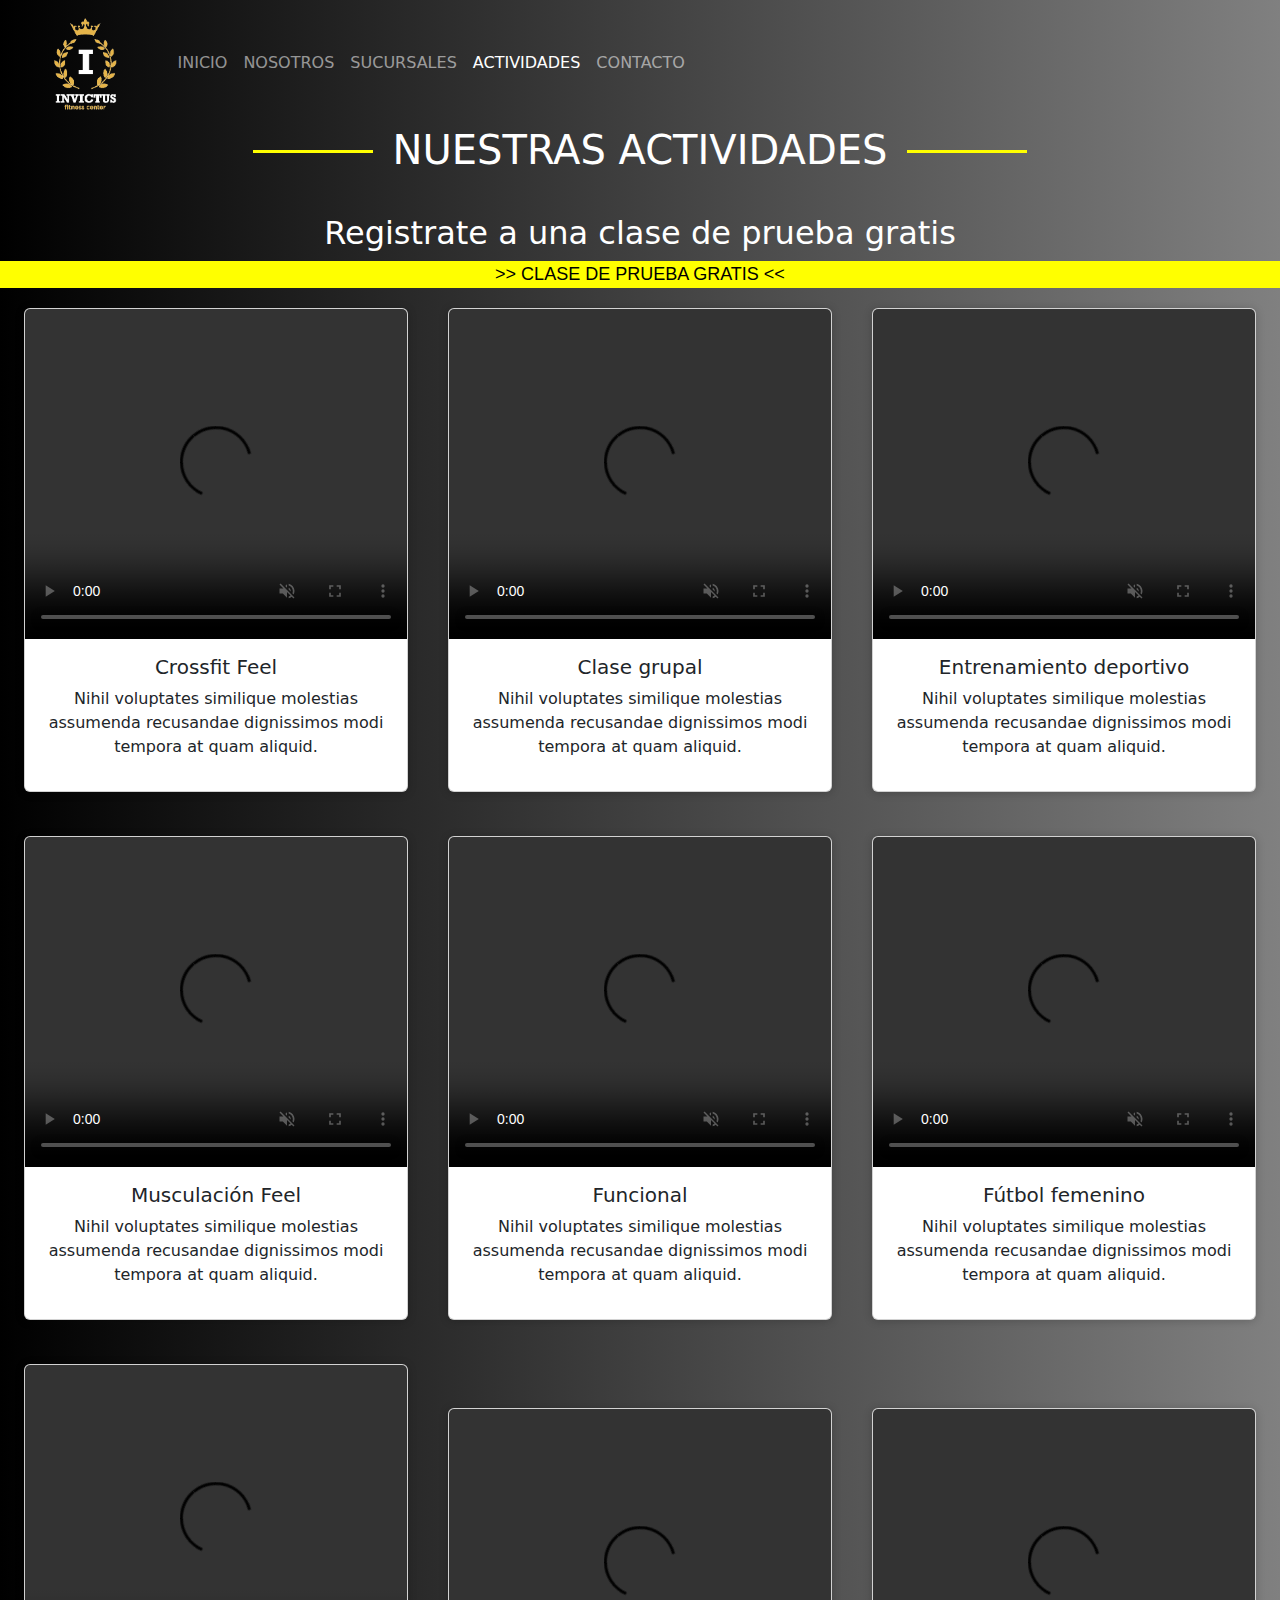
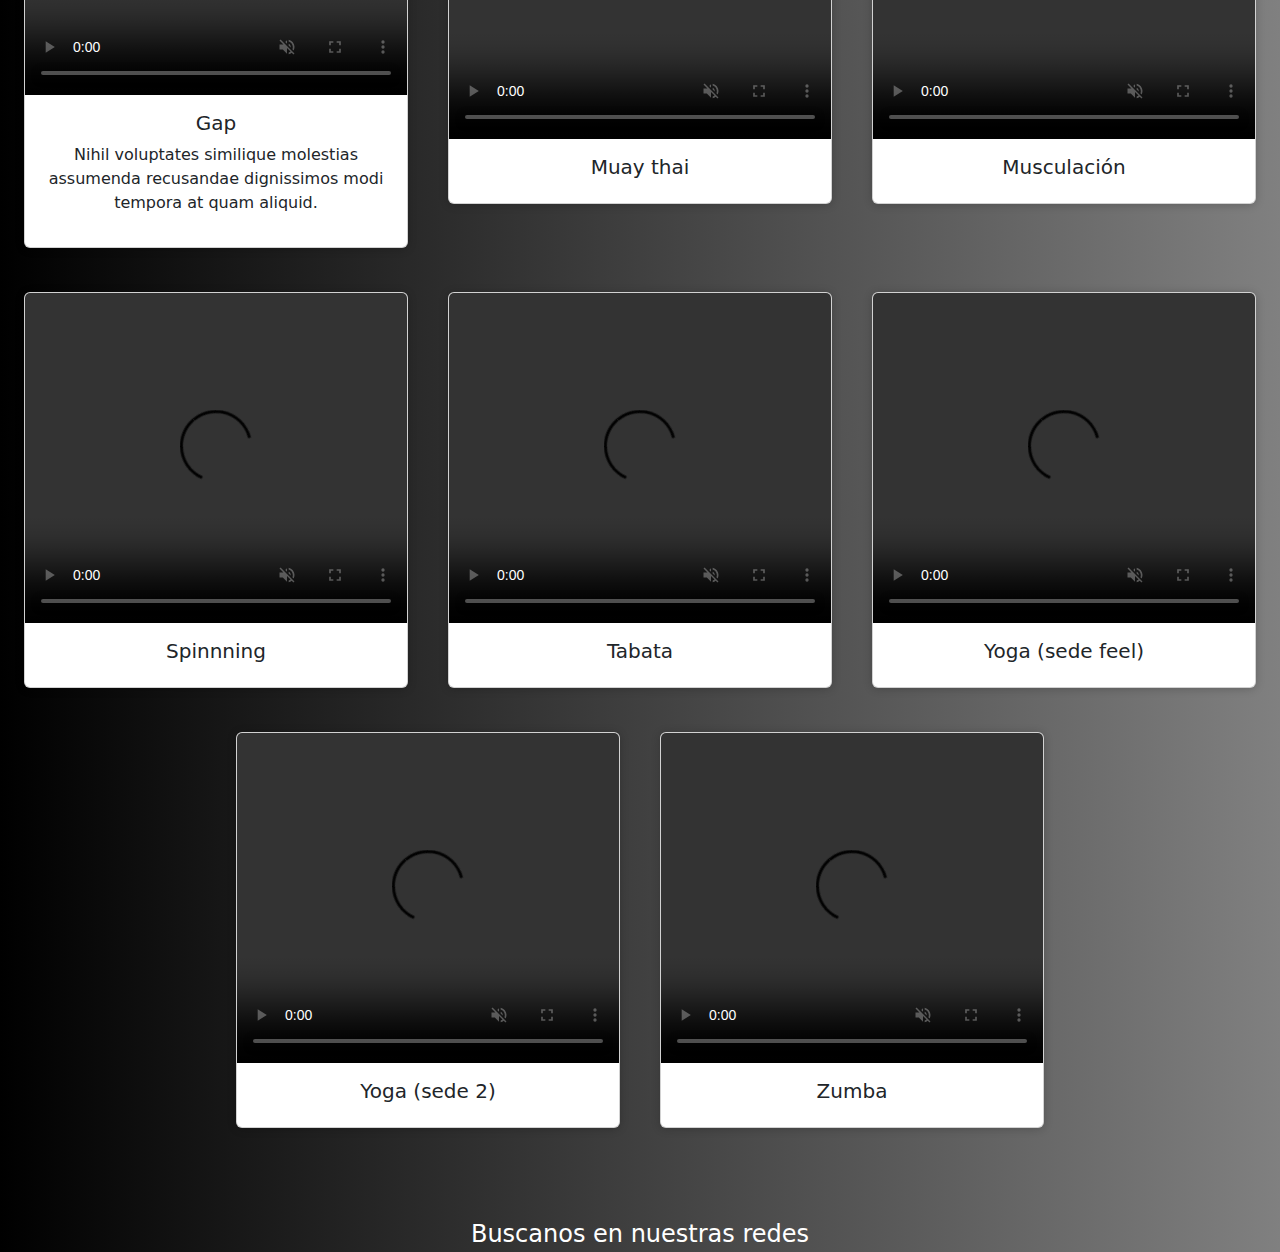
==== actividades.html @ 838e26a7 "prueba" ====
<!DOCTYPE html>
<html lang="en">
  <head>
    <meta charset="UTF-8" />
    <meta http-equiv="X-UA-Compatible" content="IE=edge" />
    <meta name="viewport" content="width=device-width, initial-scale=1.0" />
    <title>Document</title>
    <link
      rel="stylesheet"
      href="https://cdn.jsdelivr.net/npm/bootstrap@5.2.2/dist/css/bootstrap.min.css"
    />
    <link
      rel="stylesheet"
      href="https://cdnjs.cloudflare.com/ajax/libs/font-awesome/6.2.0/css/all.min.css"
      integrity="sha512-xh6O/CkQoPOWDdYTDqeRdPCVd1SpvCA9XXcUnZS2FmJNp1coAFzvtCN9BmamE+4aHK8yyUHUSCcJHgXloTyT2A=="
      crossorigin="anonymous"
      referrerpolicy="no-referrer"
    />
    <link rel="stylesheet" href="css/style.css" />
    <link
      rel="shortcut icon"
      href="IMAGENES/ProgramadorFitness.png"
      type="image/x-icon"
    />
  </head>
  <header>
    <nav class="navbar navbar-expand-lg navbar-dark menu">
      <div class="container-fluid">
        <a class="navbar-brand" href="index.html">
          <img src="./imagenes/invictus-png.png" height="100px" alt="Inicio" />
        </a>
        <button
          class="navbar-toggler"
          type="button"
          data-bs-toggle="collapse"
          data-bs-target="#navbarText"
          aria-controls="navbarText"
          aria-expanded="false"
          aria-label="Toggle navigation"
        >
          <span class="navbar-toggler-icon"></span>
        </button>
        <div class="collapse navbar-collapse" id="navbarText">
          <ul class="navbar-nav me-auto mb-2 mb-lg-0 color:">
            <li><a class="nav-link" href="index.html">INICIO</a></li>
            <li><a class="nav-link" href="nosotros.html">NOSOTROS</a></li>
            <li><a class="nav-link" href="sucursales.html">SUCURSALES</a></li>
            <li><a class="nav-link active" href="actividades.html">ACTIVIDADES</a></li>
            <li><a class="nav-link" href="contacto.html">CONTACTO</a></li>
          </ul>
        </div>
      </div>
    </nav>
  </header>
  <body class="body-actividades">
    <h1 class="titulo-actividades">NUESTRAS ACTIVIDADES</h1>
    <h2 class="subtitulo-actividades">
      Registrate a una clase de prueba gratis
    </h2>
    <div class="buttonActContainer">
      <button class="buttonAct">
        <a href="//accesogym.com.ar/invictus/registrarse.php" class="button">
          >> CLASE DE PRUEBA GRATIS <<
        </a>
      </button>
    </div>
    <!-- <div
      id="carouselExampleCaptions"
      class="carousel slide"
      data-bs-ride="false"
    >
      <div class="carousel-indicators">
        <button
          type="button"
          data-bs-target="#carouselExampleCaptions"
          data-bs-slide-to="0"
          class="active"
          aria-current="true"
          aria-label="Slide 1"
        ></button>
        <button
          type="button"
          data-bs-target="#carouselExampleCaptions"
          data-bs-slide-to="1"
          aria-label="Slide 2"
        ></button>
        <button
          type="button"
          data-bs-target="#carouselExampleCaptions"
          data-bs-slide-to="2"
          aria-label="Slide 3"
        ></button>
      </div>
      <div class="carousel-inner">
        <div class="carousel-item active">
          <img src="imagenes/Slider1.jpeg" class="d-block w-100" alt="..." />
          <div class="carousel-caption d-none d-md-block">
            <h3>Musculacion</h3>
            <p class="subtitutloCarrusel">
              Contamos con el mas amplio equipamiento para tus entrenamientos
            </p>
          </div>
        </div>
        <div class="carousel-item">
          <img src="imagenes/Slider2.jpeg" class="d-block w-100" alt="..." />
          <div class="carousel-caption d-none d-md-block">
            <h3>Funcional Grupal y Entrenamientos Personalizados</h3>
            <p class="subtitutloCarrusel">
              En nuestras vas a encontrar multiples actividades adaptables a
              cualquier edad y objetivo
            </p>
          </div>
        </div>
        <div class="carousel-item">
          <img src="imagenes/Slider4.jpeg" class="d-block w-100" alt="..." />
          <div class="carousel-caption d-none d-md-block">
            <h3>Crossfit</h3>
            <p class="subtitutloCarrusel">
              Contamos con una sede exclusiva la cual esta equipada con todo lo
              que necesitas para tus entrenamientos
            </p>
          </div>
        </div>
      </div>
      <button
        class="carousel-control-prev"
        type="button"
        data-bs-target="#carouselExampleCaptions"
        data-bs-slide="prev"
      >
        <span class="carousel-control-prev-icon" aria-hidden="true"></span>
        <span class="visually-hidden">Previous</span>
      </button>
      <button
        class="carousel-control-next"
        type="button"
        data-bs-target="#carouselExampleCaptions"
        data-bs-slide="next"
      >
        <span class="carousel-control-next-icon" aria-hidden="true"></span>
        <span class="visually-hidden">Next</span>
      </button>
    </div> -->
    <div class="container-sucursales">
      <div class="col-lg-4 col-md-12 mb-4 containerCard">
        <div class="card">
            <video
            src="./videos/CROSSFIT FEEL.mp4"
            style="width: 100%; height: 330px; object-fit: cover;"
            controls
            muted
          ></video>
          <div class="card-body">
            <h5 class="card-title">Crossfit Feel</h5>
            <p>Nihil voluptates similique molestias assumenda recusandae dignissimos modi tempora at quam aliquid.</p>
          </div>
        </div>
      </div>
      <div class="col-lg-4 col-md-12 mb-4 containerCard">
        <div class="card">
            <video
            src="./videos/CLASE GRUPAL .mov"
            style="width: 100%; height: 330px; object-fit: cover;"
            controls
            muted
          ></video>
          <div class="card-body">
            <h5 class="card-title">Clase grupal</h5>
            <p>Nihil voluptates similique molestias assumenda recusandae dignissimos modi tempora at quam aliquid.</p>
          </div>
        </div>
      </div>
      <div class="col-lg-4 col-md-12 mb-4 containerCard">
        <div class="card">
            <video
            src="./videos/ENTRENAMIENTO DEPORTIVO .MOV"
            style="width: 100%; height: 330px; object-fit: cover;"
            controls
            muted
          ></video>
          <div class="card-body">
            <h5 class="card-title">Entrenamiento deportivo</h5>
            <p>Nihil voluptates similique molestias assumenda recusandae dignissimos modi tempora at quam aliquid.</p>
          </div>
        </div>
      </div>
      <div class="col-lg-4 col-md-12 mb-4 containerCard">
        <div class="card">
            <video
            src="./videos/FEEL.mp4"
            style="width: 100%; height: 330px; object-fit: cover;"
            controls
            muted
          ></video>
          <div class="card-body">
            <h5 class="card-title">Musculación Feel</h5>
            <p>Nihil voluptates similique molestias assumenda recusandae dignissimos modi tempora at quam aliquid.</p>
          </div>
        </div>
      </div>
      <div class="col-lg-4 col-md-12 mb-4 containerCard">
        <div class="card">
            <video
            src="./videos/FUNCIONAL .mov"
            style="width: 100%; height: 330px; object-fit: cover;"
            controls
            muted
          ></video>
          <div class="card-body">
            <h5 class="card-title">Funcional</h5>
            <p>Nihil voluptates similique molestias assumenda recusandae dignissimos modi tempora at quam aliquid.</p>
          </div>
        </div>
      </div>
      <div class="col-lg-4 col-md-12 mb-4 containerCard">
        <div class="card">
            <video
            src="./videos/FÚTBOL FEMENINO .MOV"
            style="width: 100%; height: 330px; object-fit: cover;"
            controls
            muted
          ></video>
          <div class="card-body">
            <h5 class="card-title">Fútbol femenino</h5>
            <p>Nihil voluptates similique molestias assumenda recusandae dignissimos modi tempora at quam aliquid.</p>
          </div>
        </div>
      </div>
      <div class="col-lg-4 col-md-12 mb-4 containerCard">
        <div class="card">
            <video
            src="./videos/GAP.mov"
            style="width: 100%; height: 330px; object-fit: cover;"
            controls
            muted
          ></video>
          <div class="card-body">
            <h5 class="card-title">Gap</h5>
            <p>Nihil voluptates similique molestias assumenda recusandae dignissimos modi tempora at quam aliquid.</p>
          </div>
        </div>
      </div>
      <div class="col-lg-4 col-md-12 mb-4 containerCard">
        <div class="card">
            <video
            src="./videos/MUAY THAI.mov"
            style="width: 100%; height: 330px; object-fit: cover;"
            controls
            muted
          ></video>
          <div class="card-body">
            <h5 class="card-title">Muay thai</h5>
          </div>
        </div>
      </div>
      <div class="col-lg-4 col-md-12 mb-4 containerCard">
        <div class="card">
            <video
            src="./videos/MUSCULACIÓN .mov"
            style="width: 100%; height: 330px; object-fit: cover;"
            controls
            muted
          ></video>
          <div class="card-body">
            <h5 class="card-title">Musculación</h5>
          </div>
        </div>
      </div>
      <div class="col-lg-4 col-md-12 mb-4 containerCard">
        <div class="card">
            <video
            src="./videos/SPINNING.mov"
            style="width: 100%; height: 330px; object-fit: cover;"
            controls
            muted
          ></video>
          <div class="card-body">
            <h5 class="card-title">Spinnning</h5>
          </div>
        </div>
      </div>
      <div class="col-lg-4 col-md-12 mb-4 containerCard">
        <div class="card">
            <video
            src="./videos/TABATA.mov"
            style="width: 100%; height: 330px; object-fit: cover;"
            controls
            muted
          ></video>
          <div class="card-body">
            <h5 class="card-title">Tabata</h5>
          </div>
        </div>
      </div>
      <div class="col-lg-4 col-md-12 mb-4 containerCard">
        <div class="card">
            <video
            src="./videos/YOGA FEEL.mp4"
            style="width: 100%; height: 330px; object-fit: cover;"
            controls
            muted
          ></video>
          <div class="card-body">
            <h5 class="card-title">Yoga (sede feel)</h5>
          </div>
        </div>
      </div>
      <div class="col-lg-4 col-md-12 mb-4 containerCard">
        <div class="card">
            <video
            src="./videos/Yoga.mov"
            style="width: 100%; height: 330px; object-fit: cover;"
            controls
            muted
          ></video>
          <div class="card-body">
            <h5 class="card-title">Yoga (sede 2)</h5>
          </div>
        </div>
      </div>
      <div class="col-lg-4 col-md-12 mb-4 containerCard">
        <div class="card">
            <video
            src="./videos/ZUMBA.mov"
            style="width: 100%; height: 330px; object-fit: cover;"
            controls
            muted
          ></video>
          <div class="card-body">
            <h5 class="card-title">Zumba</h5>
          </div>
        </div>
      </div>
    </div>
    <footer class="footer-actividades">
      <div class="footer-sm-actividades">
        <div>Buscanos en nuestras redes</div>
        <div class="footer-sm_icons-actividades">
          <!--Iconos, whatsapp, facebook, instagram-->
          <a href="https://wa.me/message/I5MPTXKH3DJMJ1"
            ><i class="fa-brands fa-whatsapp"></i
          ></a>
          <a
            target="_blank"
            href="https://www.instagram.com/invictus.gym.fitnesscenter/?next=%2F"
            ><i class="fa-brands fa-instagram"></i
          ></a>
          <a target="_blank" href="https://www.facebook.com/InvictusGym.Oficial"
            ><i class="fa-brands fa-facebook"></i
          ></a>
        </div>
      </div>
    </footer>
    <script src="https://cdn.jsdelivr.net/npm/bootstrap@5.2.2/dist/js/bootstrap.bundle.min.js
    "></script>
  </body>
</html>
---- css/style.css ----
* {
  margin: 0;
  padding: 0;
  box-sizing: border-box;
}

.menu-nosotros {
  background: linear-gradient(to right, black, gray);
}

.body-nosotros{
  background: linear-gradient(to right, black, gray);
  background: url(../imagenes/celu.jpeg);
  background-repeat: no-repeat;
  background-size: cover;
}

.footer-nosotros {
  padding-bottom: 0.5rem;
  display: flex;
  flex-direction: column;
}

.footer-sm-nosotros {
  color: white;
  text-align: center;
  text-transform: capitalize;
  margin-top: 10rem;
}

.footer-sm-nosotros a {
  color: white;
}

.footer-sm-nosotros i {
  font-size: 2rem;
  margin-left: 1.5rem;
  margin-top: 0%;
}

.footer-sm_icons-nosotros {
  text-align: center;
}

.footer-sm_icons-nosotros :hover {
  opacity: 0.65;
}

.titulo-nosotros {
  text-transform: capitalize;
  font-size: 4.5rem;
  font-weight: 900;
  display: flex;
  color: white;
  justify-content: center;
  margin-top: 5rem;
}

.parrafo-nosotros {
  color: white;
  justify-content: center;
  display: flex;
  text-align: center;
  text-transform: capitalize;
  padding: 2rem;
}

.Contenedor-nosotros {
  padding-top: 8rem;
}

* {
  margin: 0;
  padding: 0;
  box-sizing: border-box;
}

header {
  background: linear-gradient(to right, black, grey);
}

.body-actividades {
  background: linear-gradient(to right, black, grey);
  max-width: 100%;
  text-align: center;
}

.footer-actividades {
  background: linear-gradient(to right, black, grey);
  margin-top: 2rem;
}

.nav-link {
  display: flex;
}

.titulo-actividades {
  color: white;
  text-align: center;
  display: inline-block;
  position: relative;
}

.titulo-actividades::after, .titulo-actividades::before {
  content: "";
  height: 3px;
  background-color: yellow;
  top: 0.6em;
  display: flex;
  flex-wrap: wrap;
}

.titulo-actividades::after {
  right: -140px;
}

.titulo-actividades::before {
  left: -140px;
}

.subtitulo-actividades {
  color: white;
  text-align: center;
  margin-top: 2rem;
}

.footer-actividades .footer-sm-actividades {
  color: white;
  text-align: center;
  font-size: 1.5rem;
  margin-top: 4rem;
}

.footer-actividades .footer-sm-actividades a {
  color: white;
  opacity: 0, 65;
}

.footer-actividades .footer-sm_icons-actividades :hover {
  opacity: 0.65;
}

#carouselExampleCaptions {
  width: 100%;
  height: 500px;
}

.carousel-item {
  width: 100%;
  height: 400px;
}

.buttonAct {
  border: none !important;
  border-radius: none !important;
  width: 100%;
  background-color: yellow;
  font-family: Arial, Helvetica, sans-serif;
}

.button {
  color: black;
  text-decoration: none;
  font-family: Arial, Helvetica, sans-serif;
}

.buttonActContainer {
  border: none !important;
  border-radius: none !important;
  width: 100%;
  font-size: large;
}

.subtitutloCarrusel {
  font-size: larger;
}

@media screen and (min-width: 660px) {
  body .titulo-actividades::after, body .titulo-actividades::before {
    content: "";
    position: absolute;
    width: 120px;
    height: 3px;
    background-color: yellow;
    top: 0.6em;
    display: flex;
    flex-wrap: wrap;
  }
}
* {
  margin: 0;
  padding: 0;
  box-sizing: border-box;
}

header {
  background: linear-gradient(to right, black, grey);
}

.body-sucursales {
  background: linear-gradient(to right, black, #808080);
  width: 100%;
}

.footer-sucursales {
  background: linear-gradient(to right, black, grey);
}

.titulo-sucursales {
  color: white;
  text-align: center;
  margin-top: 5rem;
}

.footer-sucursales .footer-sm-sucursales {
  color: white;
  text-align: center;
  font-size: 1.5rem;
  margin-top: 4rem;
}

.footer-sucursales .footer-sm-sucursales a {
  color: white;
  opacity: 0, 65;
}

.footer-sucursales .footer-sm_icons-sucursales :hover {
  opacity: 0.65;
}

.container-sucursales {
  width: 100%;
  display: flex;
  text-align: center;
  flex-wrap: wrap;
  align-items: center;
  justify-content: center;
}

.card {
  width: 100%;
  border-radius: 6px;
  overflow: hidden;
  background: #fff;
  box-shadow: 0px 1px 10px rgba(0, 0, 0, 0.2);
  transition: all 400ms ease;
}

.containerCard {
  margin: 20px;
  width: 100%;
}

.card:hover {
  box-shadow: 5px 5px 20px rgba(0, 0, 0, 0.4);
  transform: translateY(-3%);
}

.video {
  width: 100%;
  height: 500px;
}

@media screen and (min-width: 1220px) {
  .containerCard {
    width: 30% !important;
  }
}
* {
  margin: 0;
  padding: 0;
  box-sizing: border-box;
}

header {
  background: linear-gradient(to right, black, grey);
}

.body-actividades {
  background: linear-gradient(to right, black, grey);
  max-width: 100%;
  text-align: center;
}

.footer-actividades {
  background: linear-gradient(to right, black, grey);
  margin-top: 2rem;
}

.nav-link {
  display: flex;
}

.titulo-actividades {
  color: white;
  text-align: center;
  display: inline-block;
  position: relative;
}

.titulo-actividades::after, .titulo-actividades::before {
  content: "";
  height: 3px;
  background-color: yellow;
  top: 0.6em;
  display: flex;
  flex-wrap: wrap;
}

.titulo-actividades::after {
  right: -140px;
}

.titulo-actividades::before {
  left: -140px;
}

.subtitulo-actividades {
  color: white;
  text-align: center;
  margin-top: 2rem;
}

.footer-actividades .footer-sm-actividades {
  color: white;
  text-align: center;
  font-size: 1.5rem;
  margin-top: 4rem;
}

.footer-actividades .footer-sm-actividades a {
  color: white;
  opacity: 0, 65;
}

.footer-actividades .footer-sm_icons-actividades :hover {
  opacity: 0.65;
}

#carouselExampleCaptions {
  width: 100%;
  height: 500px;
}

.carousel-item {
  width: 100%;
  height: 400px;
}

.buttonAct {
  border: none !important;
  border-radius: none !important;
  width: 100%;
  background-color: yellow;
  font-family: Arial, Helvetica, sans-serif;
}

.button {
  color: black;
  text-decoration: none;
  font-family: Arial, Helvetica, sans-serif;
}

.buttonActContainer {
  border: none !important;
  border-radius: none !important;
  width: 100%;
  font-size: large;
}

.subtitutloCarrusel {
  font-size: larger;
}

@media screen and (min-width: 660px) {
  body .titulo-actividades::after, body .titulo-actividades::before {
    content: "";
    position: absolute;
    width: 120px;
    height: 3px;
    background-color: yellow;
    top: 0.6em;
    display: flex;
    flex-wrap: wrap;
  }
}
* {
  margin: 0;
  padding: 0;
  box-sizing: border-box;
}

.menu {
  background: linear-gradient(to right, black, gray);
}

.footer-contacto {
  padding-bottom: 0.5rem;
  display: flex;
  flex-direction: column;
}

.containerForm{
  background:  url(../imagenes/Slider2.jpeg);
  min-height: 85vh;
  display: flex;
  flex-direction: column;
  justify-content: center;
  align-items: center;
  background-repeat: no-repeat;
  background-size: cover;
}

.tituloForm {
  color: white;
  text-align: center;
  padding-top: 2rem;
}

.redesContacto {
  margin-top: 5rem;
  width: 100%;
  display: flex;
  flex-direction: column;
  justify-content: center;
  align-items: center;
}

.subtituloFooter {
  font-size: x-large;
  color: white;
}

.redesFooter {
  font-size: xx-large;
}

.contactoHeader {
  min-height: 15vh;
}

.inconosRedes {
  color: white;
}

@media screen and (min-width: 660px) {
  .form {
    content: "";
    color: white;
    display: flex;
    justify-content: center;
    flex-direction: column;
    width: 50%;
    height: 500px;
    flex-wrap: wrap;
    padding: 3rem;
  }
}
.form {
  padding: 3rem;
  background: linear-gradient(rgba(235, 235, 233, 0.336), rgba(112, 111, 103, 0.308));
  box-shadow: 5px 5px 5px 5px rgba(0, 0, 0, 0.3);
}

* {
  margin: 0;
  padding: 0;
  box-sizing: border-box;
}

header {
  background: linear-gradient(to right, black, grey);
}

.container-index {
  background: linear-gradient(to right, black, grey);
  max-width: 100%;
  color: white;
  text-align: center;
  margin-top: 2rem;
}
.container-index p {
  margin-top: 2rem;
}

body {
  background: linear-gradient(to right, black, grey);
}
body .carousel-inner {
  height: 400px;
}
body .titulo-invictus {
  color: white;
  text-align: center;
  display: inline-block;
  position: relative;
}
body .titulo-invictus::after, body .titulo-invictus::before {
  content: "";
  display: flex;
  flex-wrap: wrap;
  height: 3px;
  background-color: yellow;
  top: 0.6em;
/*   position: absolute;
  width: 120px; */
}
@media screen and (min-width: 710px) {
  .containerCard {
    width: 45%;
  }
  body .titulo-invictus::after, body .titulo-invictus::before {
    content: "";
    position: absolute;
    width: 120px;
    height: 3px;
    background-color: yellow;
    top: 0.6em;
    display: flex;
    flex-wrap: wrap;
  }
}
body .titulo-invictus::after {
  right: -140px;
}
body .titulo-invictus::before {
  left: -140px;
}

.footer {
  background: linear-gradient(to right, black, grey);
}
.footer .Contenedor_descarga {
  text-align: center;
  display: flex;
  justify-content: center;
  height: 10rem;
  margin-top: 10rem;
  color: white;
  gap: 2rem;
}
.footer .footer-sm {
  color: white;
  text-align: center;
  font-size: 1.5rem;
}
.footer .footer-sm a {
  color: white;
  opacity: 0, 65;
}
.footer .footer-sm_icons :hover {
  opacity: 0.65;
}



/*# sourceMappingURL=style.css.map */
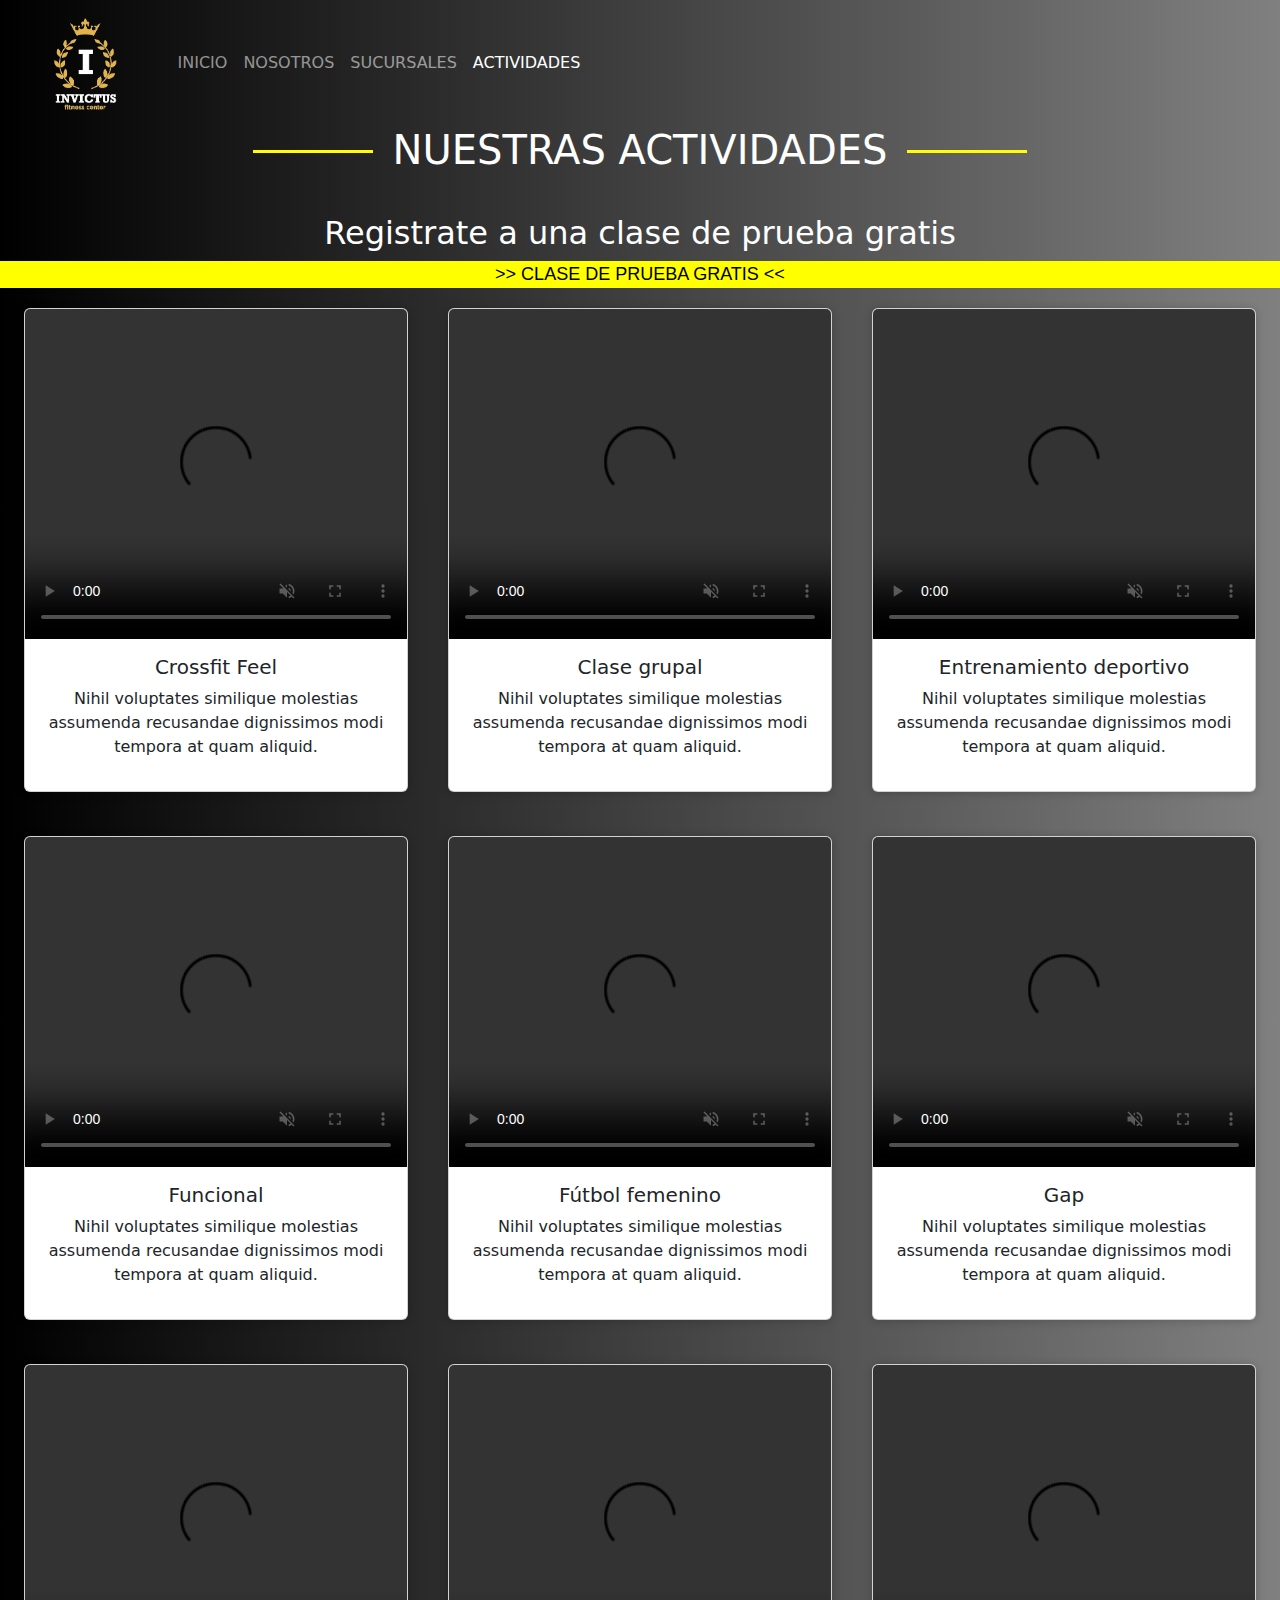
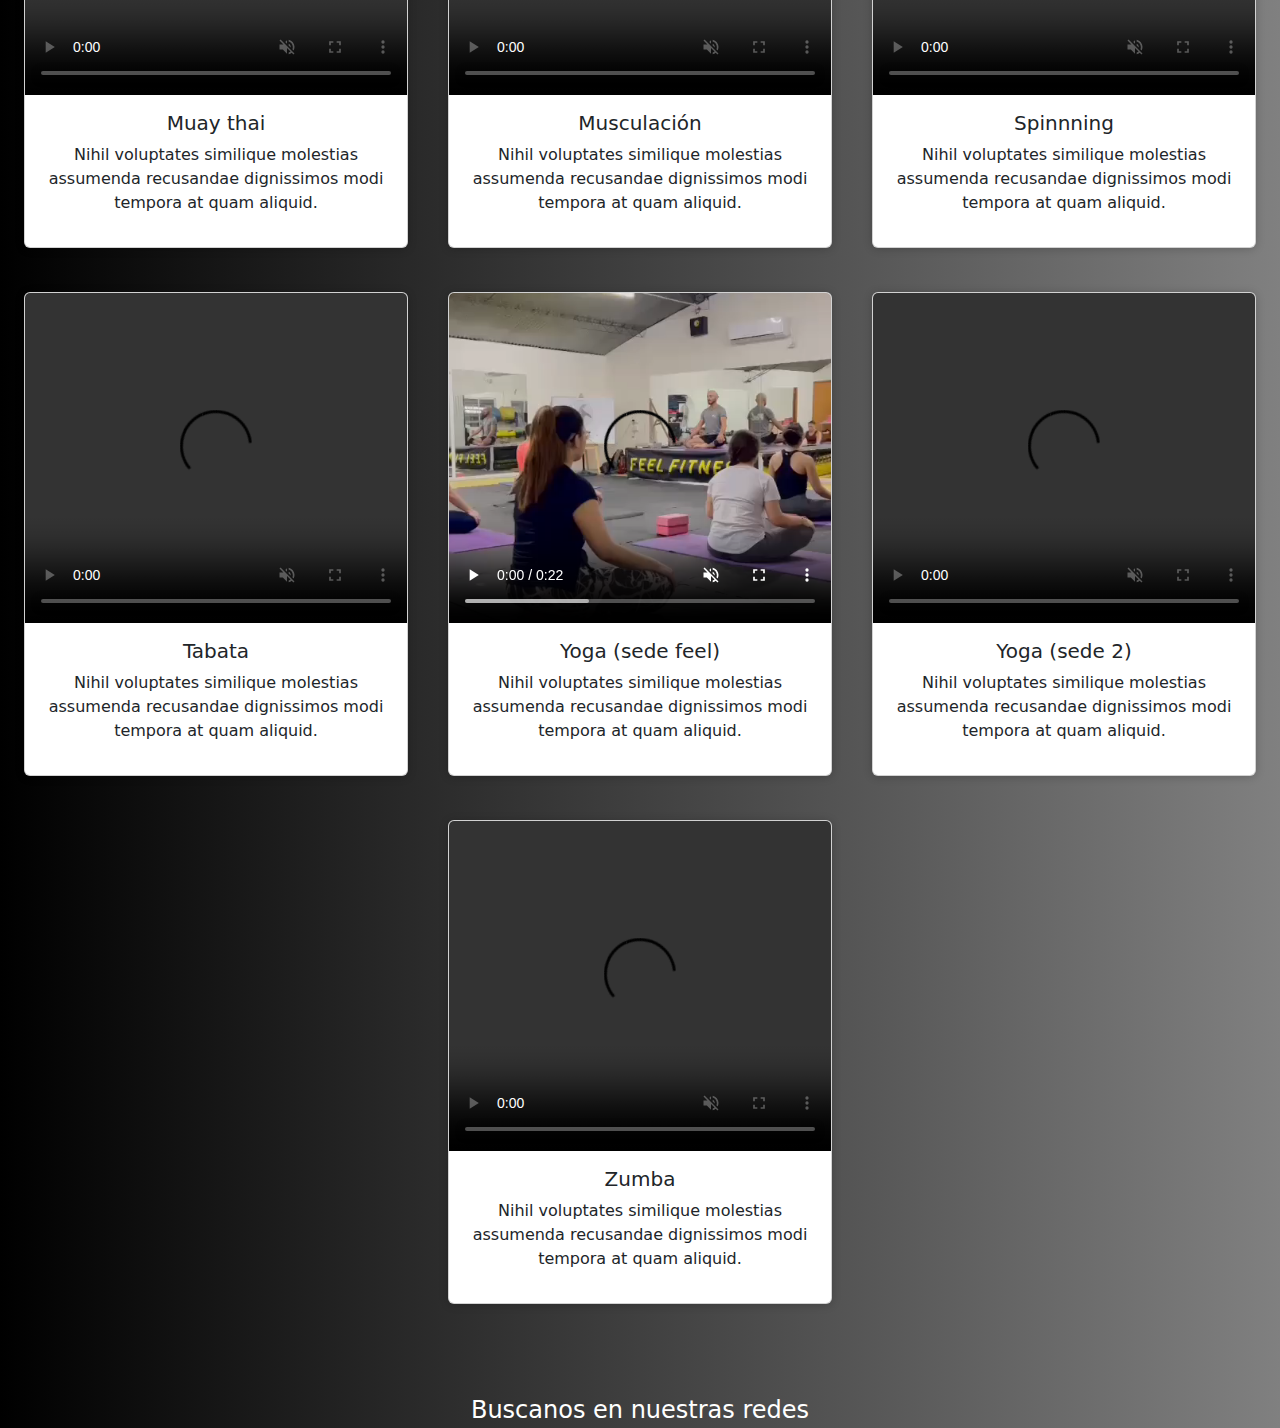
==== commit 5b3e3fe9: "prueba" ====
--- a/actividades.html
+++ b/actividades.html
@@ -16,10 +16,10 @@
       crossorigin="anonymous"
       referrerpolicy="no-referrer"
     />
-    <link rel="stylesheet" href="css/style.css" />
+    <link rel="stylesheet" href="./css/style.css" />
     <link
       rel="shortcut icon"
-      href="IMAGENES/ProgramadorFitness.png"
+      href="./IMAGENES/ProgramadorFitness.png"
       type="image/x-icon"
     />
   </head>
@@ -42,11 +42,10 @@
         </button>
         <div class="collapse navbar-collapse" id="navbarText">
           <ul class="navbar-nav me-auto mb-2 mb-lg-0 color:">
-            <li><a class="nav-link" href="index.html">INICIO</a></li>
-            <li><a class="nav-link" href="nosotros.html">NOSOTROS</a></li>
-            <li><a class="nav-link" href="sucursales.html">SUCURSALES</a></li>
-            <li><a class="nav-link active" href="actividades.html">ACTIVIDADES</a></li>
-            <li><a class="nav-link" href="contacto.html">CONTACTO</a></li>
+            <li><a class="nav-link" href="./index.html">INICIO</a></li>
+            <li><a class="nav-link" href="./nosotros.html">NOSOTROS</a></li>
+            <li><a class="nav-link" href="./sucursales.html">SUCURSALES</a></li>
+            <li><a class="nav-link active" href="#">ACTIVIDADES</a></li>
           </ul>
         </div>
       </div>
@@ -64,83 +63,6 @@
         </a>
       </button>
     </div>
-    <!-- <div
-      id="carouselExampleCaptions"
-      class="carousel slide"
-      data-bs-ride="false"
-    >
-      <div class="carousel-indicators">
-        <button
-          type="button"
-          data-bs-target="#carouselExampleCaptions"
-          data-bs-slide-to="0"
-          class="active"
-          aria-current="true"
-          aria-label="Slide 1"
-        ></button>
-        <button
-          type="button"
-          data-bs-target="#carouselExampleCaptions"
-          data-bs-slide-to="1"
-          aria-label="Slide 2"
-        ></button>
-        <button
-          type="button"
-          data-bs-target="#carouselExampleCaptions"
-          data-bs-slide-to="2"
-          aria-label="Slide 3"
-        ></button>
-      </div>
-      <div class="carousel-inner">
-        <div class="carousel-item active">
-          <img src="imagenes/Slider1.jpeg" class="d-block w-100" alt="..." />
-          <div class="carousel-caption d-none d-md-block">
-            <h3>Musculacion</h3>
-            <p class="subtitutloCarrusel">
-              Contamos con el mas amplio equipamiento para tus entrenamientos
-            </p>
-          </div>
-        </div>
-        <div class="carousel-item">
-          <img src="imagenes/Slider2.jpeg" class="d-block w-100" alt="..." />
-          <div class="carousel-caption d-none d-md-block">
-            <h3>Funcional Grupal y Entrenamientos Personalizados</h3>
-            <p class="subtitutloCarrusel">
-              En nuestras vas a encontrar multiples actividades adaptables a
-              cualquier edad y objetivo
-            </p>
-          </div>
-        </div>
-        <div class="carousel-item">
-          <img src="imagenes/Slider4.jpeg" class="d-block w-100" alt="..." />
-          <div class="carousel-caption d-none d-md-block">
-            <h3>Crossfit</h3>
-            <p class="subtitutloCarrusel">
-              Contamos con una sede exclusiva la cual esta equipada con todo lo
-              que necesitas para tus entrenamientos
-            </p>
-          </div>
-        </div>
-      </div>
-      <button
-        class="carousel-control-prev"
-        type="button"
-        data-bs-target="#carouselExampleCaptions"
-        data-bs-slide="prev"
-      >
-        <span class="carousel-control-prev-icon" aria-hidden="true"></span>
-        <span class="visually-hidden">Previous</span>
-      </button>
-      <button
-        class="carousel-control-next"
-        type="button"
-        data-bs-target="#carouselExampleCaptions"
-        data-bs-slide="next"
-      >
-        <span class="carousel-control-next-icon" aria-hidden="true"></span>
-        <span class="visually-hidden">Next</span>
-      </button>
-    </div> -->
     <div class="container-sucursales">
       <div class="col-lg-4 col-md-12 mb-4 containerCard">
         <div class="card">
@@ -187,20 +109,6 @@
       <div class="col-lg-4 col-md-12 mb-4 containerCard">
         <div class="card">
             <video
-            src="./videos/FEEL.mp4"
-            style="width: 100%; height: 330px; object-fit: cover;"
-            controls
-            muted
-          ></video>
-          <div class="card-body">
-            <h5 class="card-title">Musculación Feel</h5>
-            <p>Nihil voluptates similique molestias assumenda recusandae dignissimos modi tempora at quam aliquid.</p>
-          </div>
-        </div>
-      </div>
-      <div class="col-lg-4 col-md-12 mb-4 containerCard">
-        <div class="card">
-            <video
             src="./videos/FUNCIONAL .mov"
             style="width: 100%; height: 330px; object-fit: cover;"
             controls
@@ -250,6 +158,7 @@
           ></video>
           <div class="card-body">
             <h5 class="card-title">Muay thai</h5>
+            <p>Nihil voluptates similique molestias assumenda recusandae dignissimos modi tempora at quam aliquid.</p>
           </div>
         </div>
       </div>
@@ -263,6 +172,7 @@
           ></video>
           <div class="card-body">
             <h5 class="card-title">Musculación</h5>
+            <p>Nihil voluptates similique molestias assumenda recusandae dignissimos modi tempora at quam aliquid.</p>
           </div>
         </div>
       </div>
@@ -276,6 +186,7 @@
           ></video>
           <div class="card-body">
             <h5 class="card-title">Spinnning</h5>
+            <p>Nihil voluptates similique molestias assumenda recusandae dignissimos modi tempora at quam aliquid.</p>
           </div>
         </div>
       </div>
@@ -289,6 +200,7 @@
           ></video>
           <div class="card-body">
             <h5 class="card-title">Tabata</h5>
+            <p>Nihil voluptates similique molestias assumenda recusandae dignissimos modi tempora at quam aliquid.</p>
           </div>
         </div>
       </div>
@@ -302,6 +214,7 @@
           ></video>
           <div class="card-body">
             <h5 class="card-title">Yoga (sede feel)</h5>
+            <p>Nihil voluptates similique molestias assumenda recusandae dignissimos modi tempora at quam aliquid.</p>
           </div>
         </div>
       </div>
@@ -315,6 +228,7 @@
           ></video>
           <div class="card-body">
             <h5 class="card-title">Yoga (sede 2)</h5>
+            <p>Nihil voluptates similique molestias assumenda recusandae dignissimos modi tempora at quam aliquid.</p>
           </div>
         </div>
       </div>
@@ -328,6 +242,7 @@
           ></video>
           <div class="card-body">
             <h5 class="card-title">Zumba</h5>
+            <p>Nihil voluptates similique molestias assumenda recusandae dignissimos modi tempora at quam aliquid.</p>
           </div>
         </div>
       </div>
--- a/css/style.css
+++ b/css/style.css
@@ -58,8 +58,6 @@
 
 .parrafo-nosotros {
   color: white;
-  justify-content: center;
-  display: flex;
   text-align: center;
   text-transform: capitalize;
   padding: 2rem;
@@ -401,7 +399,7 @@
 }
 
 .containerForm{
-  background:  url(../imagenes/Slider2.jpeg);
+  background:  url(../imagenes/slider2.jpeg);
   min-height: 85vh;
   display: flex;
   flex-direction: column;
@@ -470,6 +468,11 @@
 
 header {
   background: linear-gradient(to right, black, grey);
+}
+
+.video-sucursales{
+  height: 50rem;
+  object-fit: cover;
 }
 
 .container-index {
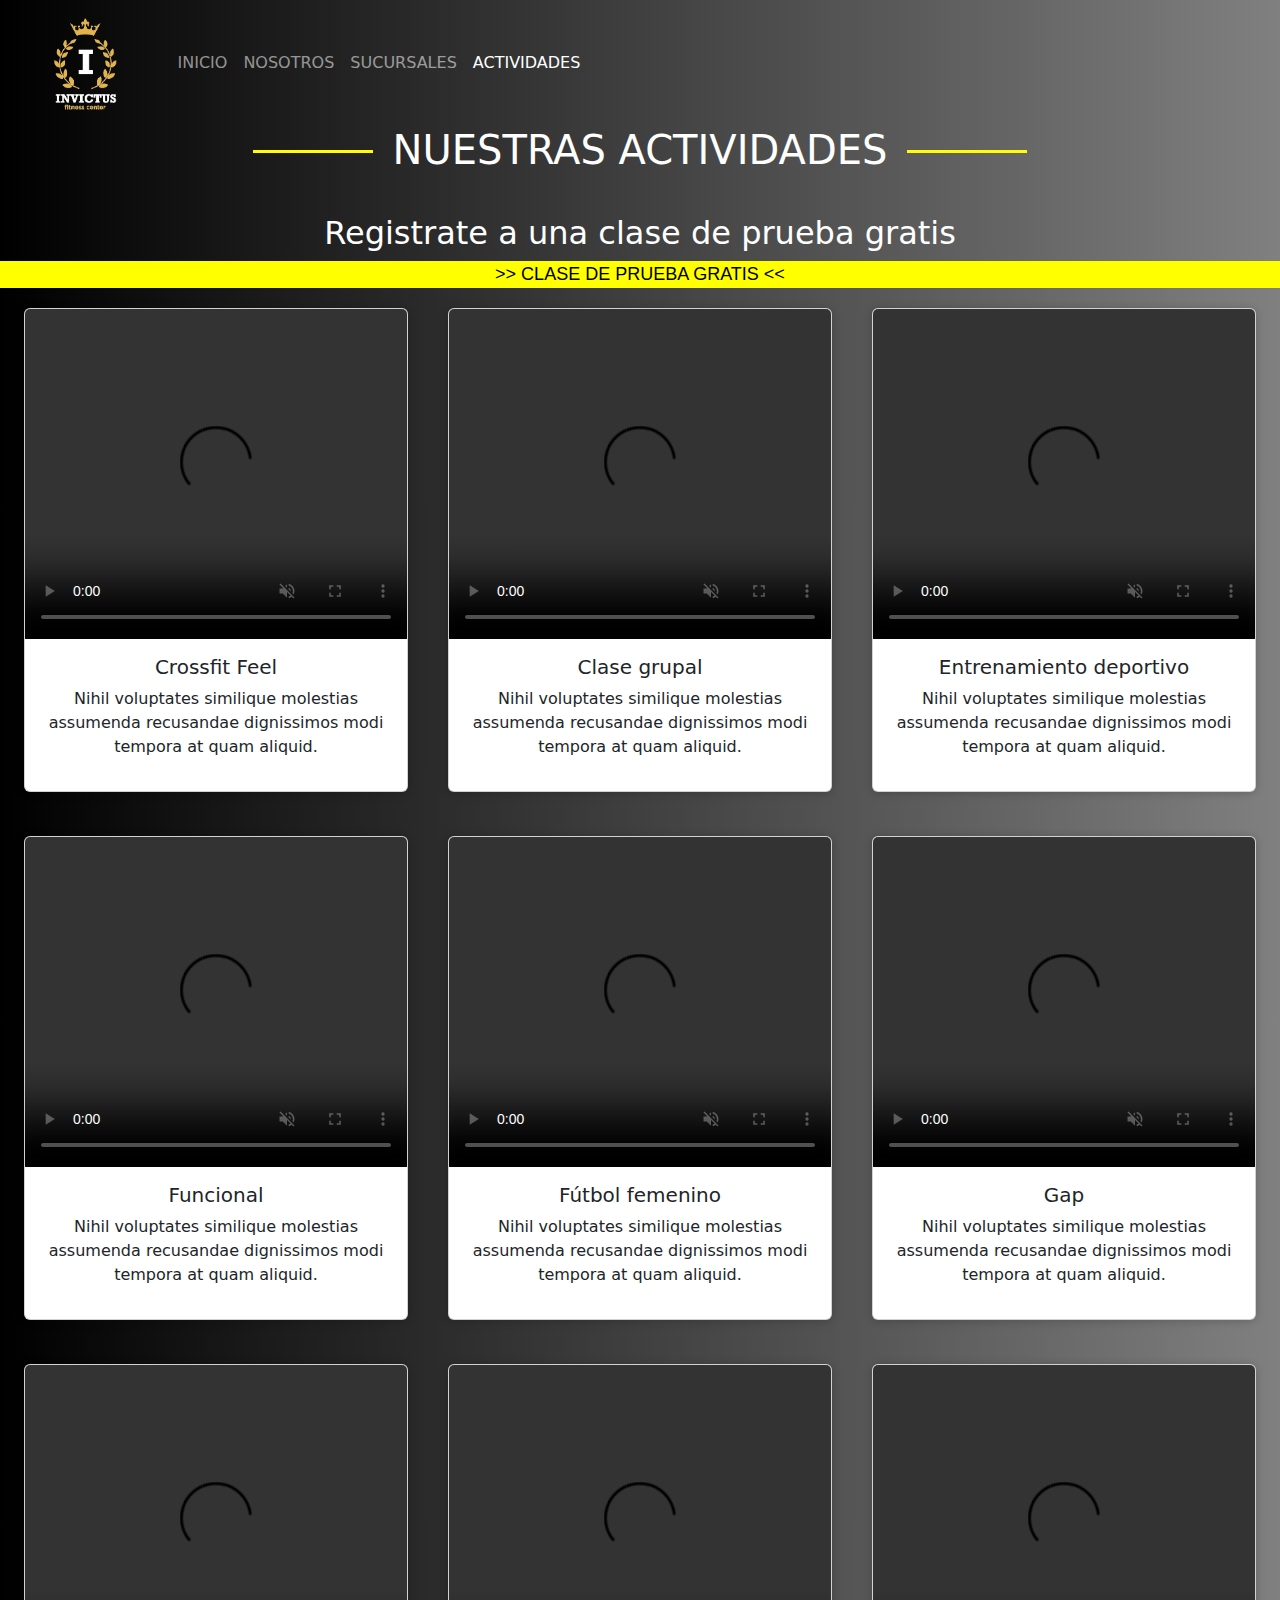
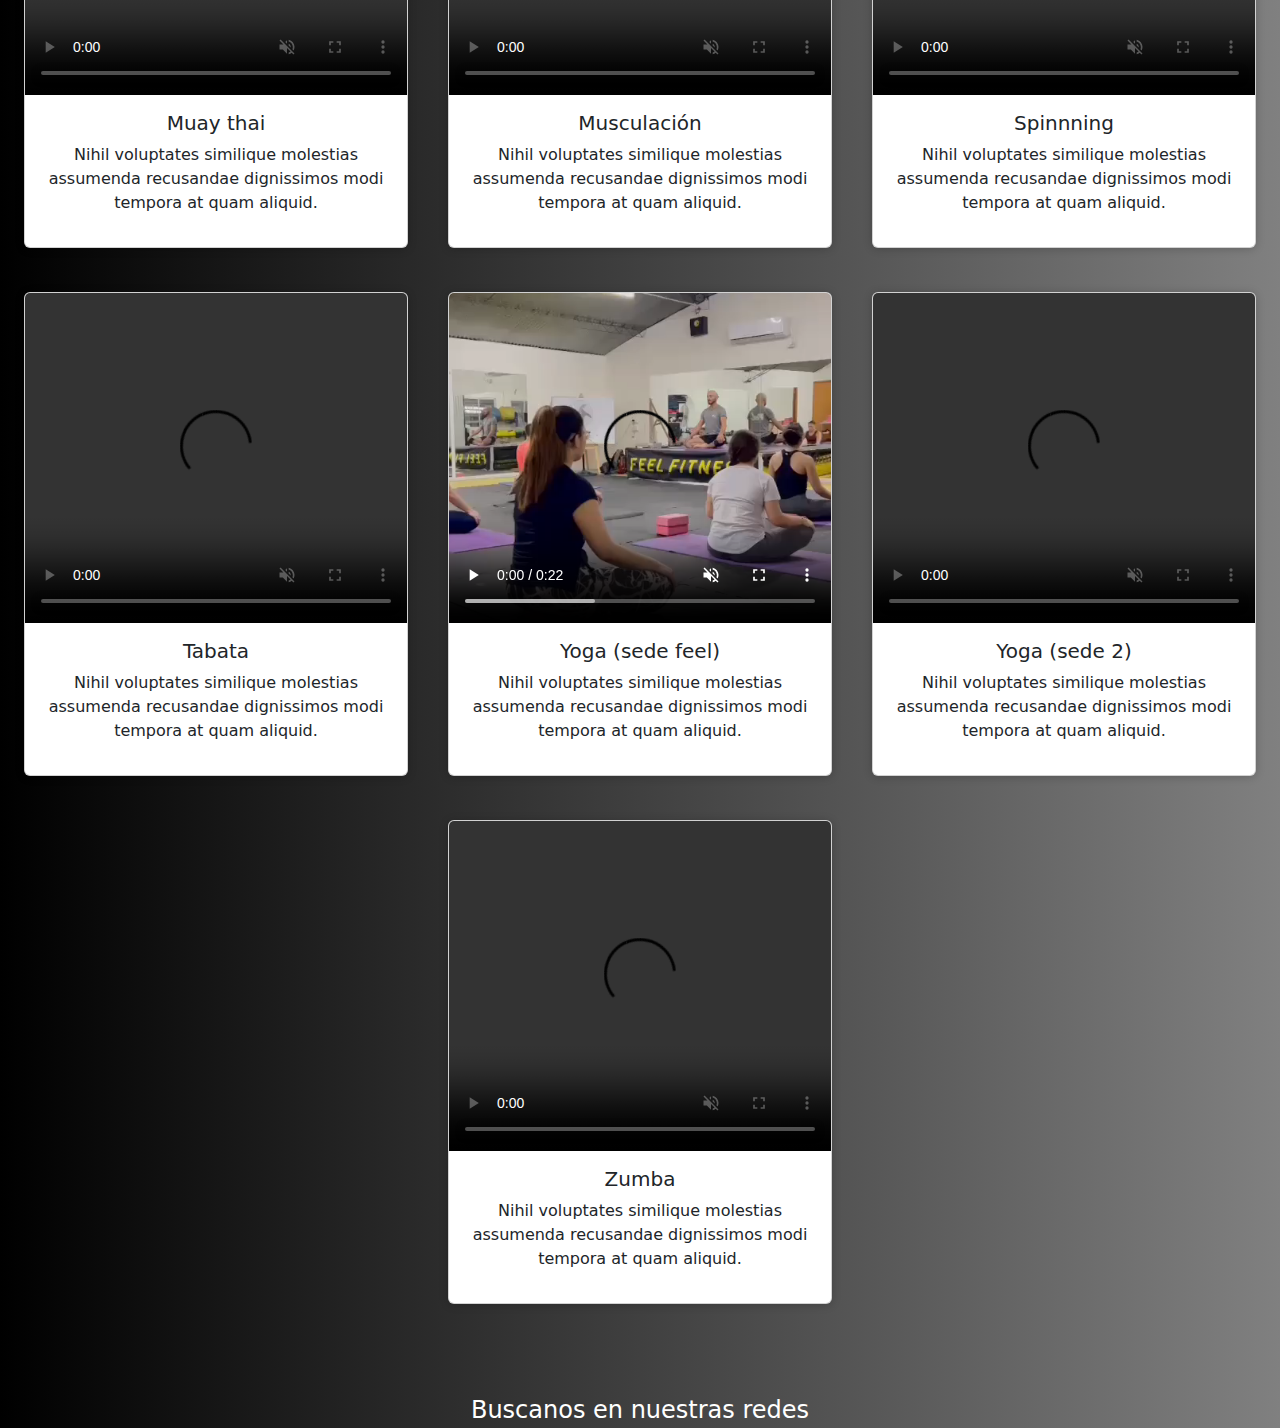
==== commit a36b14e6: "prueba" ====
--- a/actividades.html
+++ b/actividades.html
@@ -4,7 +4,7 @@
     <meta charset="UTF-8" />
     <meta http-equiv="X-UA-Compatible" content="IE=edge" />
     <meta name="viewport" content="width=device-width, initial-scale=1.0" />
-    <title>Document</title>
+    <title>Invictus Fittnes Actividades</title>
     <link
       rel="stylesheet"
       href="https://cdn.jsdelivr.net/npm/bootstrap@5.2.2/dist/css/bootstrap.min.css"
